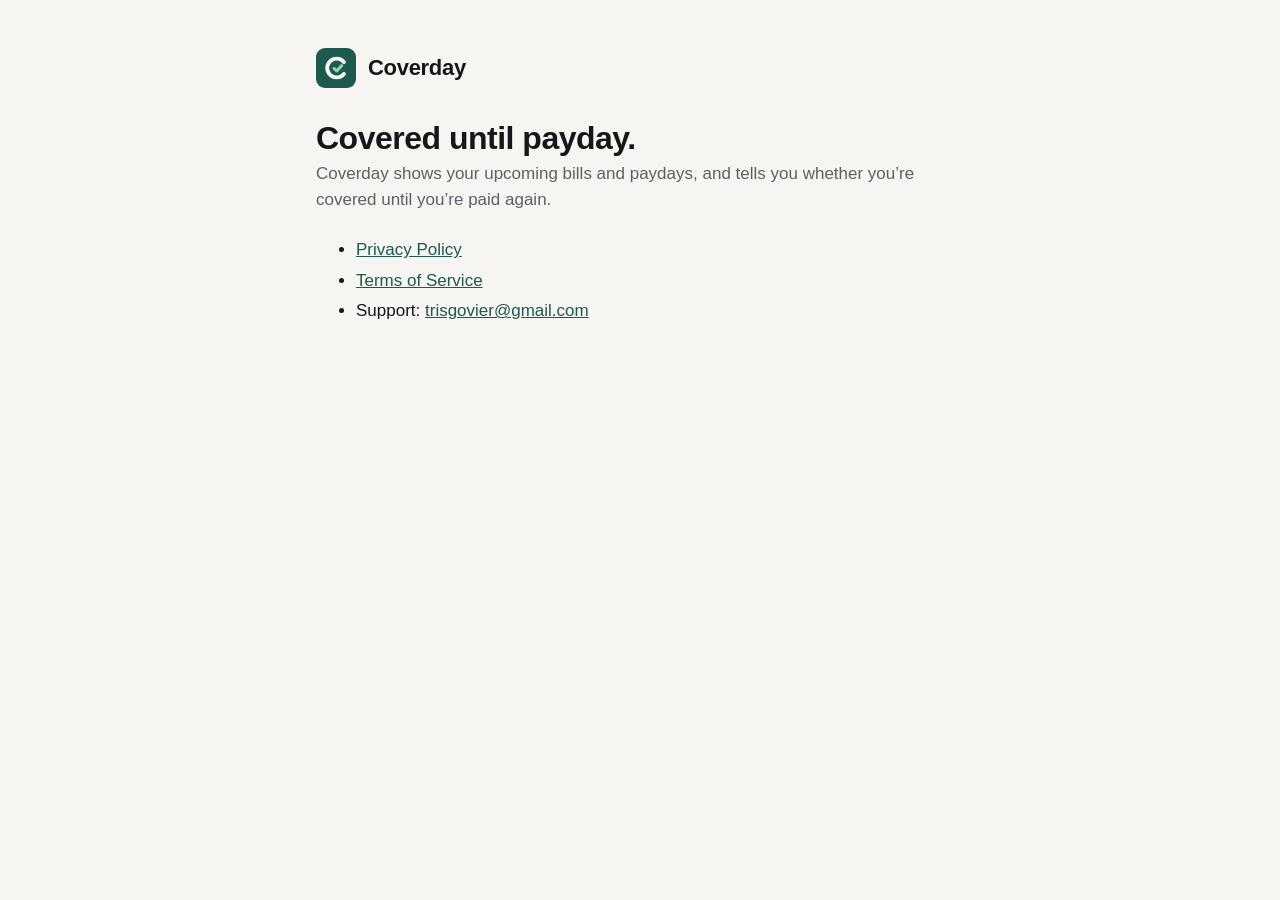
==== index.html @ e77270a2 "Coverday privacy policy and terms Co-Authored-By: Claude Opus 5.5 <noreply@anthropic.com>" ====
<!doctype html>
<html lang="en"><head><meta charset="utf-8"><meta name="viewport" content="width=device-width,initial-scale=1">
<title>Coverday</title><link rel="icon" href="icon.png"><link rel="stylesheet" href="_style.css"></head>
<body><main>
<header><img src="icon.png" alt=""><span>Coverday</span></header>
<h1>Covered until payday.</h1>
<p class="meta">Coverday shows your upcoming bills and paydays, and tells you whether you’re covered until you’re paid again.</p>
<ul><li><a href="privacy.html">Privacy Policy</a></li><li><a href="terms.html">Terms of Service</a></li><li>Support: <a href="mailto:trisgovier@gmail.com">trisgovier@gmail.com</a></li></ul>
</main></body></html>
---- _style.css ----
:root { --bg:#F6F5F1; --text:#15171A; --muted:#5C6066; --accent:#1D5A4D; --rule:rgba(21,23,26,.1); }
@media (prefers-color-scheme: dark) { :root { --bg:#0E0F10; --text:#F2F1EC; --muted:#A4A8AE; --accent:#8ED2BB; --rule:rgba(255,255,255,.1); } }
* { box-sizing: border-box; }
body { margin:0; background:var(--bg); color:var(--text); font:17px/1.55 -apple-system, BlinkMacSystemFont, "Segoe UI", Roboto, sans-serif; }
main { max-width:680px; margin:0 auto; padding:48px 16px 80px; }
header { display:flex; align-items:center; gap:12px; margin-bottom:32px; }
header img { width:40px; height:40px; border-radius:9px; }
header span { font-weight:700; font-size:22px; letter-spacing:-.3px; }
h1 { font-size:32px; line-height:1.15; letter-spacing:-.5px; margin:0 0 4px; }
h2 { font-size:20px; margin:36px 0 8px; }
.meta { color:var(--muted); margin:0 0 24px; }
a { color:var(--accent); }
li { margin:4px 0; }
footer { margin-top:48px; padding-top:16px; border-top:1px solid var(--rule); color:var(--muted); font-size:15px; }
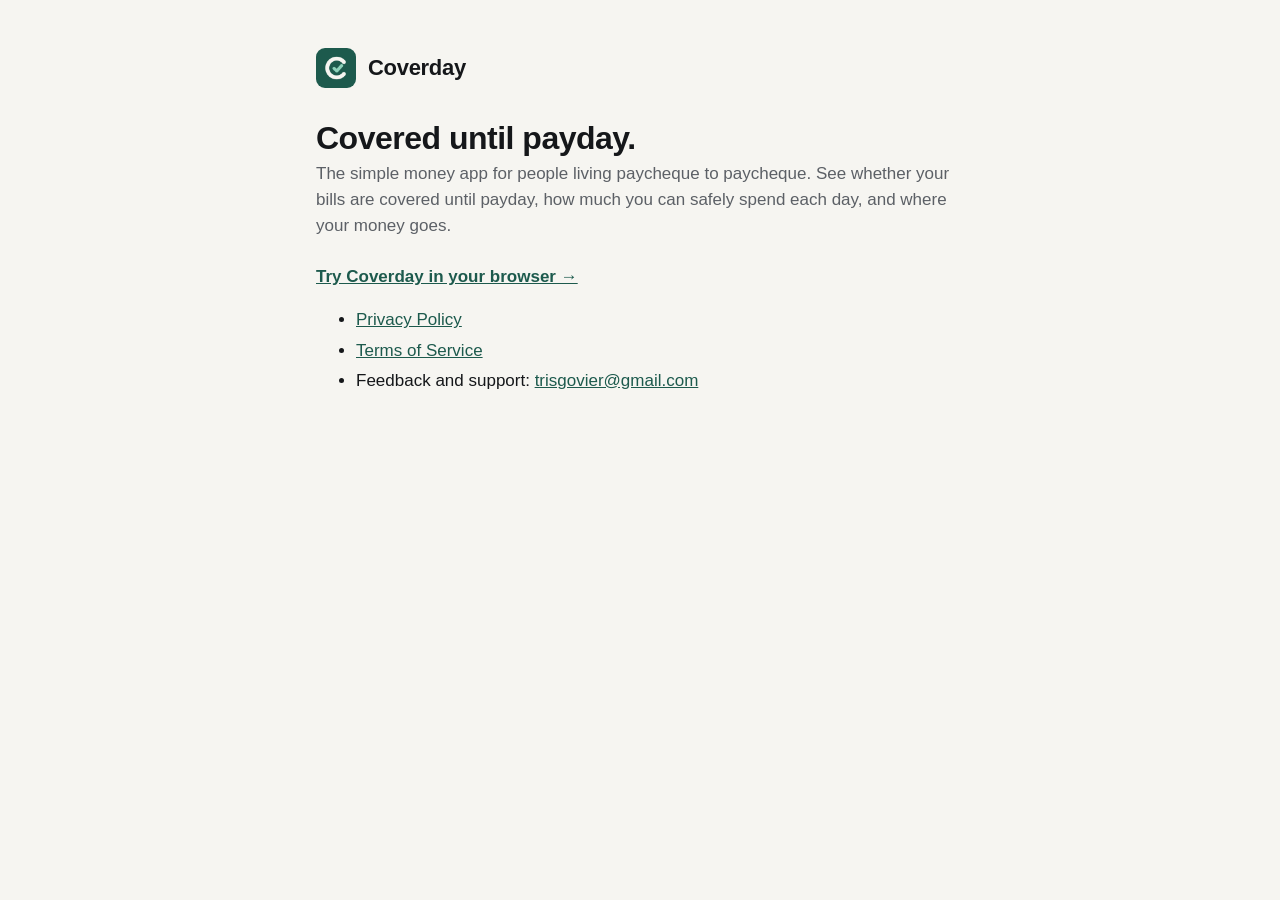
==== commit e56c2f47: "Update privacy policy for the web version and statement imports; link to the web app Co-Authored-By:" ====
--- a/index.html
+++ b/index.html
@@ -1,9 +1,10 @@
 <!doctype html>
 <html lang="en"><head><meta charset="utf-8"><meta name="viewport" content="width=device-width,initial-scale=1">
-<title>Coverday</title><link rel="icon" href="icon.png"><link rel="stylesheet" href="_style.css"></head>
+<title>Coverday</title><meta name="description" content="The simple money app for people living paycheque to paycheque."><link rel="icon" href="icon.png"><link rel="stylesheet" href="_style.css"></head>
 <body><main>
 <header><img src="icon.png" alt=""><span>Coverday</span></header>
 <h1>Covered until payday.</h1>
-<p class="meta">Coverday shows your upcoming bills and paydays, and tells you whether you’re covered until you’re paid again.</p>
-<ul><li><a href="privacy.html">Privacy Policy</a></li><li><a href="terms.html">Terms of Service</a></li><li>Support: <a href="mailto:trisgovier@gmail.com">trisgovier@gmail.com</a></li></ul>
+<p class="meta">The simple money app for people living paycheque to paycheque. See whether your bills are covered until payday, how much you can safely spend each day, and where your money goes.</p>
+<p><a href="https://coverday.expo.app"><strong>Try Coverday in your browser →</strong></a></p>
+<ul><li><a href="privacy.html">Privacy Policy</a></li><li><a href="terms.html">Terms of Service</a></li><li>Feedback and support: <a href="mailto:trisgovier@gmail.com">trisgovier@gmail.com</a></li></ul>
 </main></body></html>
